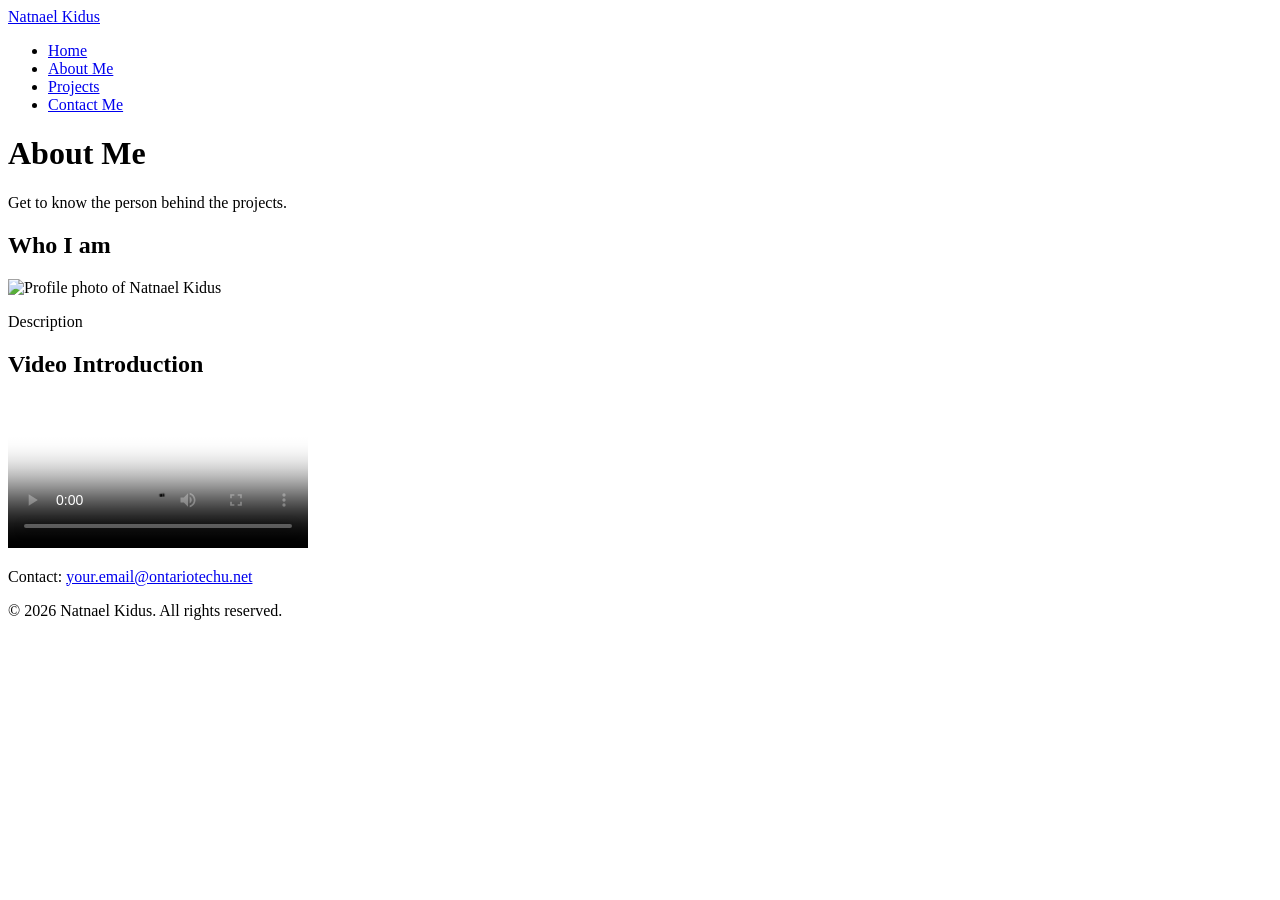
==== about.html @ d52095c0 "Add files via upload Current Project" ====
<!DOCTYPE html>
<html lang="en">
    <head>
        <meta charset="UTF-8">
        <meta name="viewport" content="width=device-width, initial-scale=1">
        <title>About me - My Portfolio</title>
        <link rel="stylesheet" href="CSS/base.css">
        <link rel="stylesheet" href="CSS/desktop.css" media="screen and (min-width: 1024px)">
        <link rel="stylesheet" href="CSS/tablet.css" media="screen and (min-width: 600px) and (max-width: 1023px)">
        <link rel="stylesheet" href="CSS/mobile.css" media="screen and (max-width: 599px)">
    </head>

    <body>
        <header>
            <div class="header-top">
                <a class="site-name" href="index.html">Natnael Kidus</a>
                <nav>
                    <ul>
                        <li><a href="index.html">Home</a></li>
                        <li><a href="about.html" class="active">About Me</a></li>
                        <li><a href="projects.html">Projects</a></li>
                        <li><a href="contact.html">Contact Me</a></li>
                    </ul>
                </nav>
                <div class="clear"></div>
            </div>
            <div class="header-title">
                <h1>About Me</h1>
                <div class="title-line"></div>
                <p class="header-description">Get to know the person behind the projects.</p>
            </div>
        </header>

        <main>
            <article class="bio-section">
                <h2>Who I am</h2>
                <img src="media/profile.jpg" alt="Profile photo of Natnael Kidus" class="profile-photo">
                <p>Description</p>
            </article>

            <section class="video-section">
                <h2>Video Introduction</h2>
                <video controls poster="media/video-poster.jpg">
                    <source src="media/intro.mp4" type="video/mp4">
                    Your browser does not support HTML5 video.
                </video>
            </section>
        </main>

        <footer>
            <p>Contact: <a href="mailto:your.email@ontariotechu.net">your.email@ontariotechu.net</a></p>
            <p>&copy; 2026 Natnael Kidus. All rights reserved.</p>
        </footer>

    </body>

    
</html>
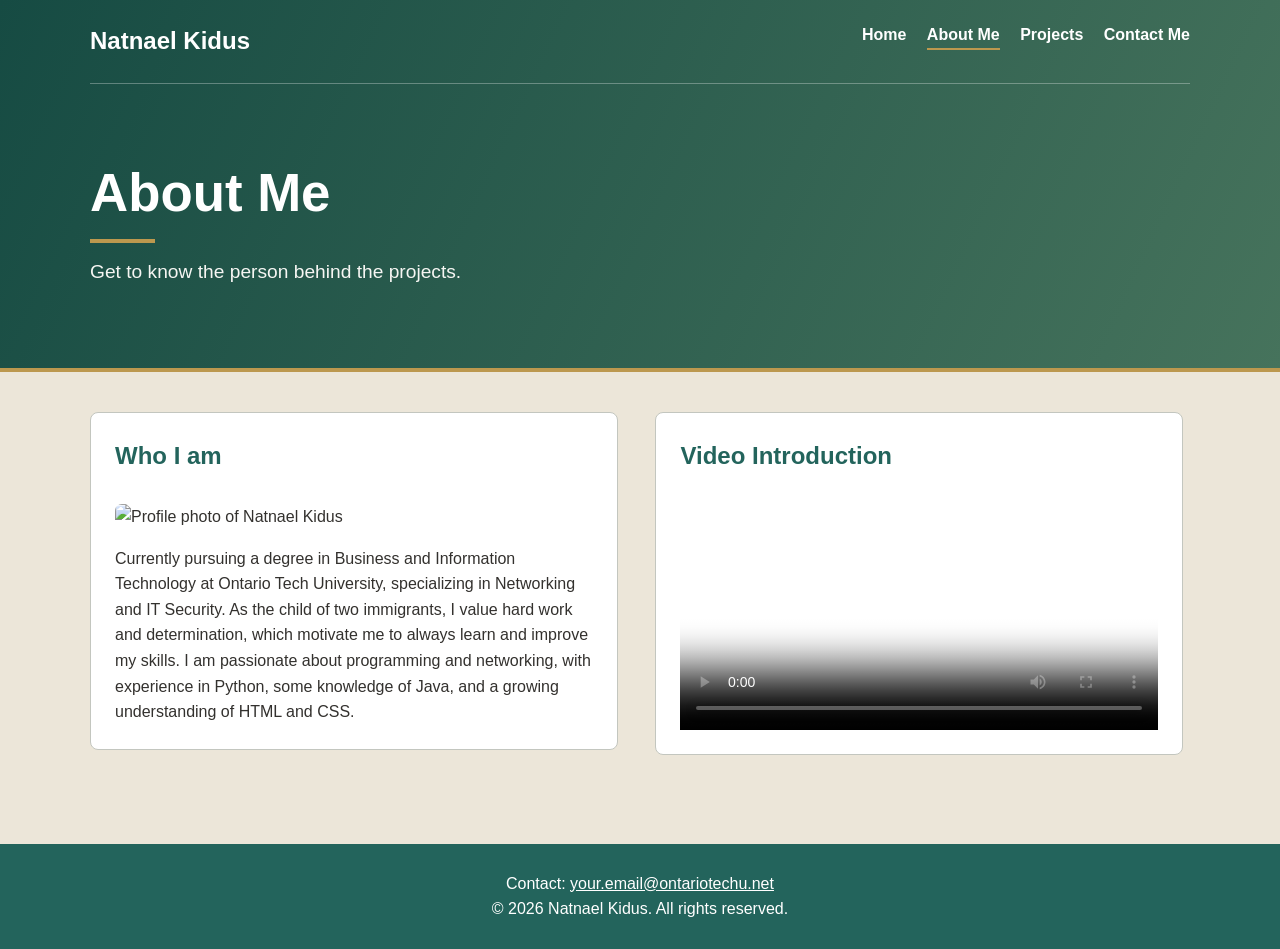
==== commit cd8c7baf: "Add files via upload Made README file, added two new project descriptions and added about me descrip" ====
--- a/about.html
+++ b/about.html
@@ -35,7 +35,7 @@
             <article class="bio-section">
                 <h2>Who I am</h2>
                 <img src="media/profile.jpg" alt="Profile photo of Natnael Kidus" class="profile-photo">
-                <p>Description</p>
+                <p>Currently pursuing a degree in Business and Information Technology at Ontario Tech University, specializing in Networking and IT Security. As the child of two immigrants, I value hard work and determination, which motivate me to always learn and improve my skills. I am passionate about programming and networking, with experience in Python, some knowledge of Java, and a growing understanding of HTML and CSS.</p>
             </article>
 
             <section class="video-section">
--- a/CSS/base.css
+++ b/CSS/base.css
@@ -0,0 +1,289 @@
+:root {
+    --primary: #23645C;
+    --secondary: #879681;
+    --accent: #BC984E;
+    --light-bg: #ECE6D9;
+    --dark-text: #33312E;
+}
+
+* {
+    box-sizing: border-box;
+    margin: 0;
+    padding: 0;
+}
+
+html {
+    height: 100%;
+}
+
+body {
+    position: relative;
+    min-height: 100vh;
+    padding-bottom: 130px;
+    font-family: Arial, Helvetica, sans-serif;
+    color: var(--dark-text);
+    background: var(--light-bg);
+    line-height: 1.6;
+}
+
+header {
+    background: linear-gradient(115deg, #164B43, #46735C);
+    color: white;
+    border-bottom: 4px solid var(--accent);
+}
+
+.header-top {
+    width: 90%;
+    max-width: 1100px;
+    margin: auto;
+    padding: 1.4rem 0;
+    border-bottom: 1px solid rgba(255,255,255,0.3);
+}
+
+.clear {
+    clear: both;
+}
+
+.site-name {
+    float: left;
+    color: white;
+    text-decoration: none;
+    font-size: 1.5rem;
+    font-weight: bold;
+}
+
+nav {
+    float: right;
+}
+
+nav ul {
+    list-style: none;
+}
+
+nav li {
+    display: inline-block;
+    margin-left: 1rem;
+}
+
+nav a {
+    color: white;
+    text-decoration: none;
+    font-weight: bold;
+    font-size: 1rem;
+    padding-bottom: 0.3rem;
+}
+
+nav a:hover, nav a:focus, nav a.active {
+    border-bottom: 2px solid var(--accent);
+}
+
+.header-title {
+    width: 90%;
+    max-width: 1100px;
+    margin: auto;
+    padding: 4.8rem 0 5rem;
+}
+
+.header-title h1 {
+    font-size: 3.3rem;
+    line-height: 1.2;
+}
+
+.title-line {
+    width: 65px;
+    height: 4px;
+    background: var(--accent);
+    margin: 0.9rem 0;
+}
+
+.header-description {
+    color: #F6F6F3;
+    max-width: 720px;
+    font-size: 1.2rem;
+}
+
+main {
+    width: 90%;
+    max-width: 1100px;
+    margin: 2.5rem auto;
+    min-height: 260px;
+}
+
+h2 {
+    color: var(--primary);
+    margin-bottom: 0.8rem;
+}
+
+.hero-banner {
+    background: linear-gradient(135deg, #164B43, #46735C);
+    color: white;
+    padding: 3.5rem 2rem;
+    border-radius: 9px;
+}
+
+.hero-banner h2 {
+    color: white;
+    font-size: 2rem;
+}
+
+.hero-banner p {
+    margin: 0.6rem 0;
+}
+
+.hero-link {
+    display: inline-block;
+    color: var(--primary);
+    background: white;
+    text-decoration: none;
+    padding: 0.65rem 1.2rem;
+    font-weight: bold;
+    border-radius: 5px;
+    margin-top: 0.6rem;
+}
+
+.hero-link:hover, .hero-link:focus {
+    background: #F4E9D3;
+}
+
+.projects-intro {
+    margin-bottom: 1.5rem;
+}
+
+.project-card {
+    display: inline-block;
+    vertical-align: top;
+    background: white;
+    border: 1px solid #C3C6BF;
+    border-left: 4px solid var(--secondary);
+    border-radius: 8px;
+    padding: 1.7rem;
+    box-shadow: 0 5px 14px rgba(35,100,92,0.08);
+    transition: transform 0.2s;
+}
+
+.project-card:hover {
+    transform: translateY(-3px);
+}
+
+.project-card h2 {
+    font-size: 1.2rem;
+    margin-bottom: 0.7rem;
+}
+
+.project-card p {
+    color: var(--dark-text);
+}
+
+.bio-section, .video-section, .form-container {
+    display: inline-block;
+    vertical-align: top;
+    padding: 1.5rem;
+    background: white;
+    border: 1px solid #C3C6BF;
+    border-radius: 8px;
+    margin-bottom: 1.5rem;
+}
+
+.profile-photo {
+    max-width: 100%;
+    height: auto;
+    border-radius: 7px;
+    margin: 1rem 0;
+}
+
+.video-section video {
+    display: block;
+    width: 100%;
+    height: auto;
+    margin-top: 1rem;
+}
+
+.form-container {
+    display: block;
+    max-width: 680px;
+}
+
+.form-group {
+    margin-bottom: 1.2rem;
+}
+
+label {
+    display: block;
+    font-weight: bold;
+    margin-bottom: 0.4rem;
+}
+
+input, textarea {
+    width: 100%;
+    padding: 0.7rem;
+    border: 1px solid #879681;
+    border-radius: 5px;
+    font-family: Arial, Helvetica, sans-serif;
+    font-size: 1rem;
+}
+
+input:focus, textarea:focus {
+    outline: 2px solid var(--primary);
+}
+
+.gradient-btn {
+    background: linear-gradient(to right, #164B43, #46735C);
+    color: white;
+    padding: 0.8rem 1.5rem;
+    border: none;
+    border-radius: 5px;
+    font-family: Arial, Helvetica, sans-serif;
+    font-size: 1rem;
+    cursor: pointer;
+}
+
+.gradient-btn:hover {
+    background: #30594E;
+}
+
+footer {
+    position: absolute;
+    bottom: 0;
+    width: 100%;
+    margin-top: 2rem;
+    text-align: center;
+    background: var(--primary);
+    color: white;
+    padding: 1.7rem 1rem;
+}
+
+footer a {
+    color: #FFFFFF;
+    text-decoration: underline;
+}
+
+.home-intro {
+    margin: 2rem 0 1.2rem;
+}
+
+.home-card {
+    display: inline-block;
+    vertical-align: top;
+    width: 48%;
+    margin: 0 2% 1.5rem 0;
+    padding: 1.6rem;
+    background: white;
+    border: 1px solid #C3C6BF;
+    border-left: 4px solid var(--secondary);
+    border-radius: 8px;
+    font-size: 1rem;
+}
+
+.home-card p {
+    margin-bottom: 0.8rem;
+}
+
+.home-card a {
+    color: var(--primary);
+    font-weight: bold;
+}
+
+a:focus-visible, button:focus-visible {
+    outline: 3px solid var(--accent);
+    outline-offset: 3px;
+}
--- a/CSS/desktop.css
+++ b/CSS/desktop.css
@@ -0,0 +1,13 @@
+.project-card {
+    width: 48%;
+    margin: 0 1% 1.5rem 0;
+    min-height: 165px;
+}
+
+.bio-section, .video-section {
+    width: 48%;
+}
+
+.video-section {
+    margin-left: 3%;
+}
--- a/CSS/tablet.css
+++ b/CSS/tablet.css
@@ -0,0 +1,9 @@
+.project-card {
+    width: 48%;
+    margin: 0 1% 1.5rem 0;
+}
+
+.bio-section, .video-section {
+    display: block;
+    width: 100%;
+}
--- a/CSS/mobile.css
+++ b/CSS/mobile.css
@@ -0,0 +1,49 @@
+.site-name, nav {
+    float: none;
+    display: block;
+    text-align: center;
+}
+
+nav {
+    margin-top: 0.8rem;
+}
+
+nav li {
+    margin: 0.3rem 0.5rem;
+}
+
+.header-title {
+    padding: 3rem 0 3.4rem;
+}
+
+.header-title h1 {
+    font-size: 2.5rem;
+}
+
+.header-description {
+    font-size: 1.05rem;
+}
+
+.hero-banner {
+    padding: 2.5rem 1.3rem;
+}
+
+.hero-banner h2 {
+    font-size: 1.6rem;
+}
+
+.project-card, .bio-section, .video-section {
+    display: block;
+    width: 100%;
+    margin-bottom: 1.3rem;
+}
+
+.project-card, .bio-section, .video-section, .form-container {
+    padding: 1.2rem;
+}
+
+.home-card {
+    display: block;
+    width: 100%;
+    margin: 0 0 1.2rem;
+}
